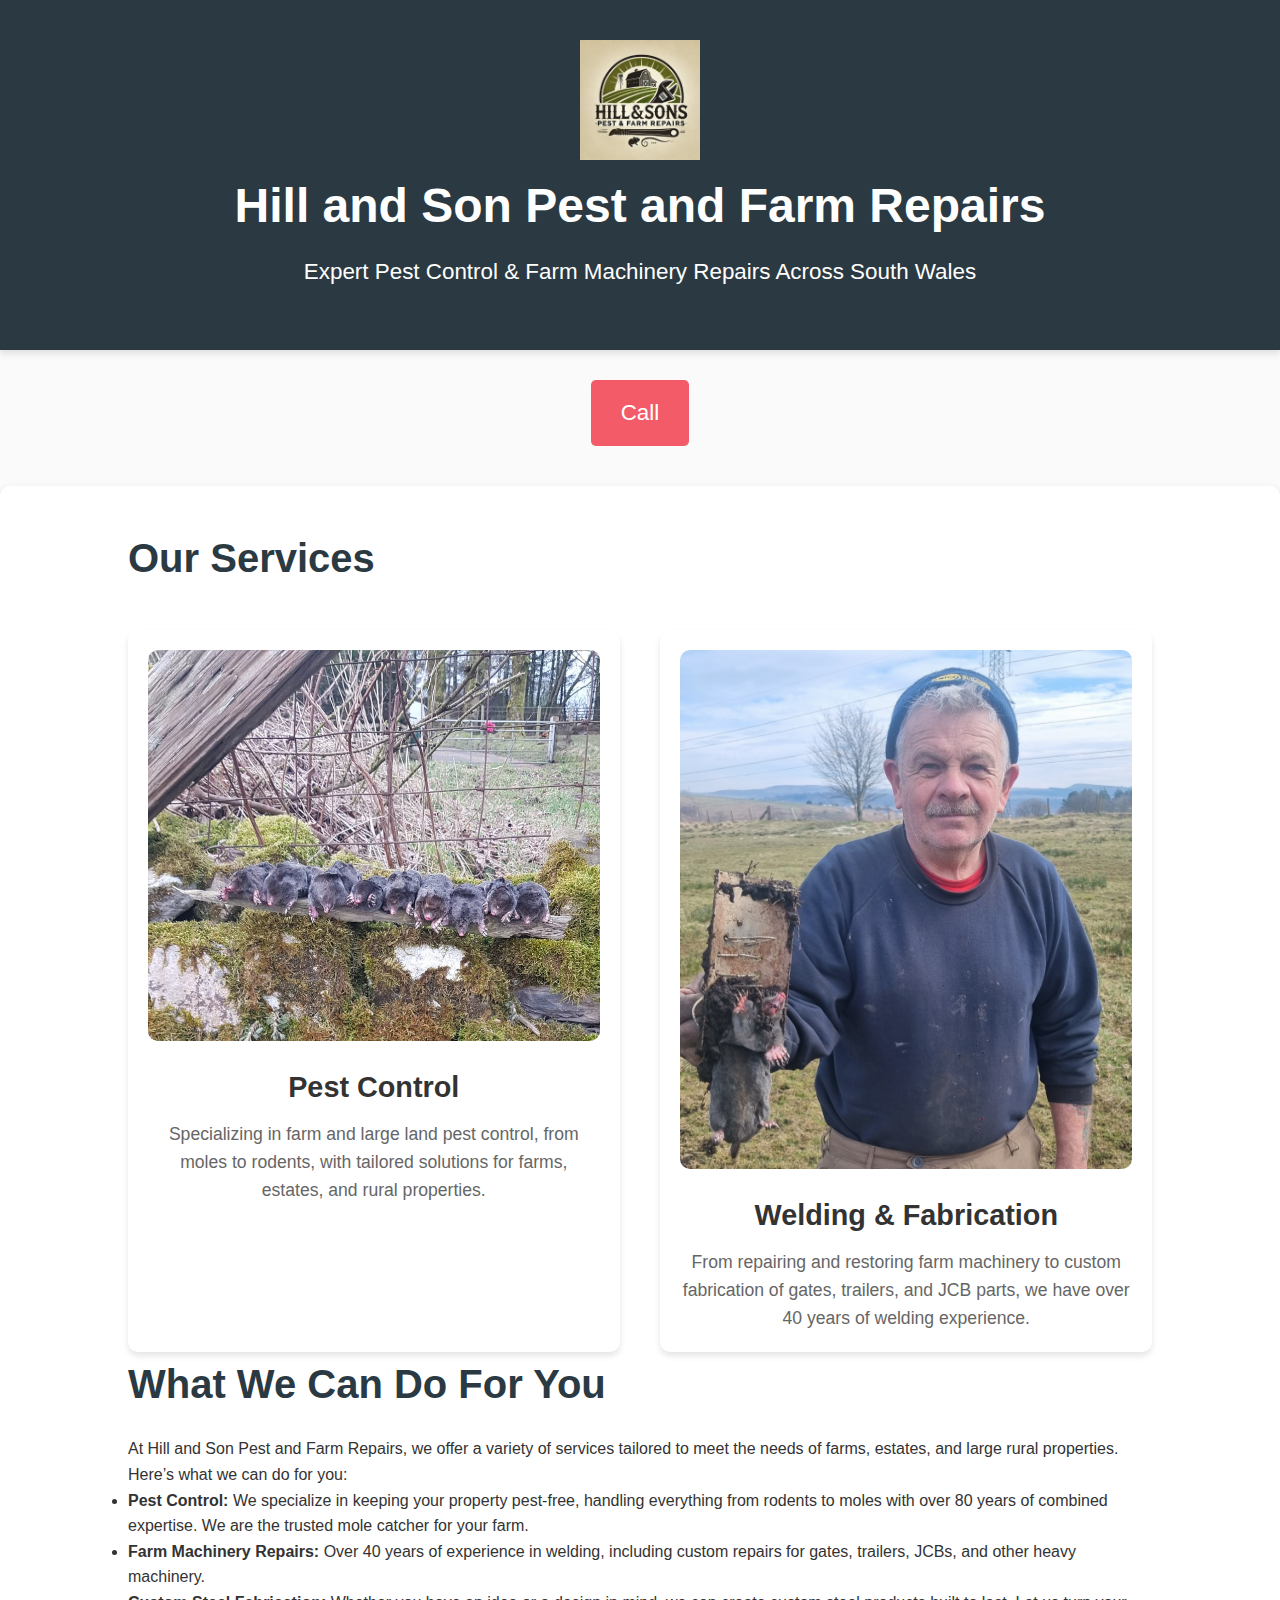
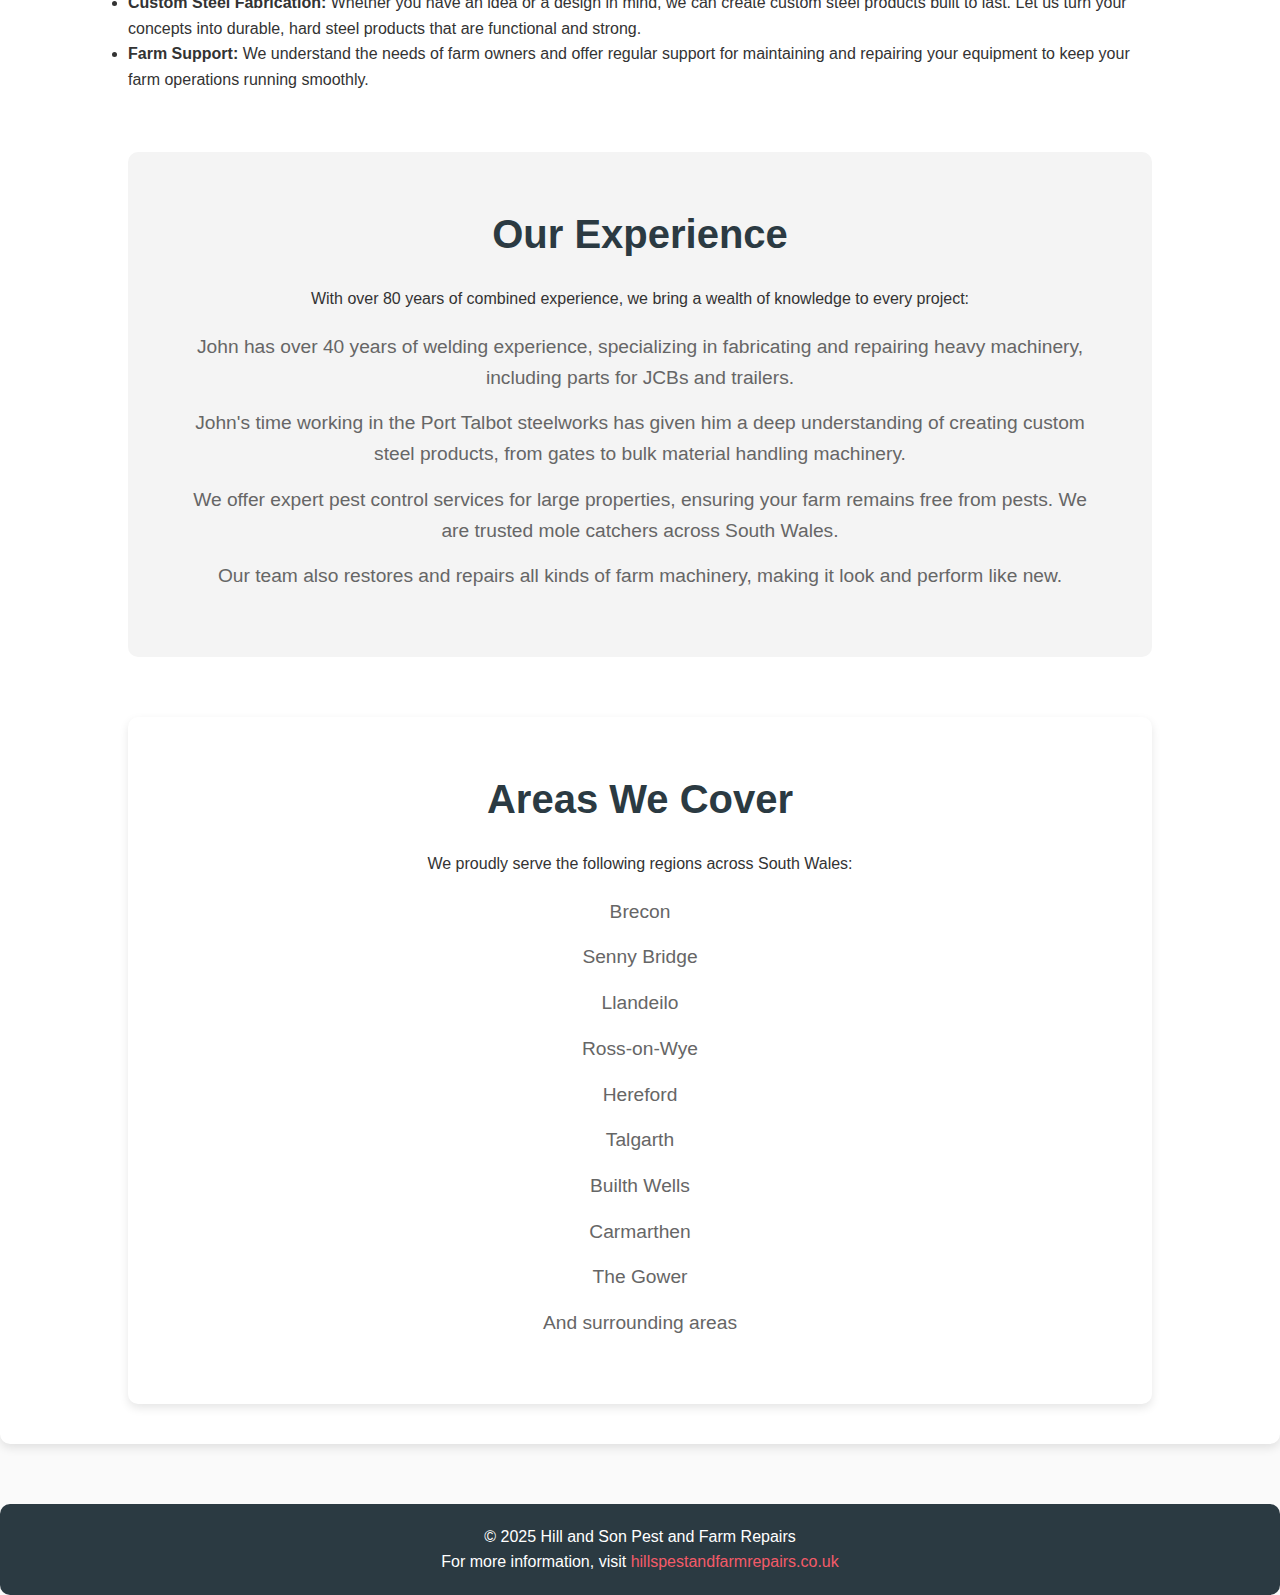
==== index.html @ d9945a19 "Add files via upload" ====
<!DOCTYPE html>
<html lang="en">
<head>
    <meta charset="UTF-8">
    <meta name="viewport" content="width=device-width, initial-scale=1.0">
    <meta name="description" content="Hill and Son Pest and Farm Repairs - Offering expert pest control, mole catching, and welding services for farms across South Wales. We specialize in machinery repair, steel fabrication, and farm support.">
    <meta name="keywords" content="pest control, mole catcher, farm repairs, welding, steel fabrication, machinery repair, South Wales, Mid Wales, steelworks, farming, gates, trailers">
    <meta name="author" content="Hill and Son Pest and Farm Repairs">
    <title>Hill and Son Pest and Farm Repairs</title>
    <link rel="icon" href="images/logo.webp">
    <link rel="stylesheet" href="styles/mobile.css" media="(max-width: 768px)">
    <link rel="stylesheet" href="styles/desktop.css" media="(min-width: 769px)">
</head>
<body>

<header>
    <img src="images/logo.webp" alt="Hill and Son Logo" width="120">
    <h1>Hill and Son Pest and Farm Repairs</h1>
    <p class="header-subheading">Expert Pest Control & Farm Machinery Repairs Across South Wales</p>
</header>

<!-- Call Button -->
<div class="call-button">
    <a href="tel:07813436577">Call</a>
</div>

<!-- Main Content -->
<div class="main-content">
    <h2>Our Services</h2>
    <div class="service-section">
        <!-- Pest Control -->
        <div class="service-card">
            <img src="images/farm_moles.jpg" alt="Mole Catcher Pest Control for Farms">
            <h3>Pest Control</h3>
            <p>Specializing in farm and large land pest control, from moles to rodents, with tailored solutions for farms, estates, and rural properties.</p>
        </div>
        <!-- Welding & Fabrication -->
        <div class="service-card">
            <img src="images/farm_john_mole.jpg" alt="Farm Welding & Fabrication Services">
            <h3>Welding & Fabrication</h3>
            <p>From repairing and restoring farm machinery to custom fabrication of gates, trailers, and JCB parts, we have over 40 years of welding experience.</p>
        </div>
    </div>

    <h2>What We Can Do For You</h2>
    <p>At Hill and Son Pest and Farm Repairs, we offer a variety of services tailored to meet the needs of farms, estates, and large rural properties. Here’s what we can do for you:</p>
    <ul>
        <li><strong>Pest Control:</strong> We specialize in keeping your property pest-free, handling everything from rodents to moles with over 80 years of combined expertise. We are the trusted mole catcher for your farm.</li>
        <li><strong>Farm Machinery Repairs:</strong> Over 40 years of experience in welding, including custom repairs for gates, trailers, JCBs, and other heavy machinery.</li>
        <li><strong>Custom Steel Fabrication:</strong> Whether you have an idea or a design in mind, we can create custom steel products built to last. Let us turn your concepts into durable, hard steel products that are functional and strong.</li>
        <li><strong>Farm Support:</strong> We understand the needs of farm owners and offer regular support for maintaining and repairing your equipment to keep your farm operations running smoothly.</li>
    </ul>

    <section class="experience">
        <h2>Our Experience</h2>
        <p>With over 80 years of combined experience, we bring a wealth of knowledge to every project:</p>
        <ul>
            <li>John has over 40 years of welding experience, specializing in fabricating and repairing heavy machinery, including parts for JCBs and trailers.</li>
            <li>John's time working in the Port Talbot steelworks has given him a deep understanding of creating custom steel products, from gates to bulk material handling machinery.</li>
            <li>We offer expert pest control services for large properties, ensuring your farm remains free from pests. We are trusted mole catchers across South Wales.</li>
            <li>Our team also restores and repairs all kinds of farm machinery, making it look and perform like new.</li>
        </ul>
    </section>

    <section class="service-area">
        <h2>Areas We Cover</h2>
        <p>We proudly serve the following regions across South Wales:</p>
        <ul>
            <li>Brecon</li>
            <li>Senny Bridge</li>
            <li>Llandeilo</li>
            <li>Ross-on-Wye</li>
            <li>Hereford</li>
            <li>Talgarth</li>
            <li>Builth Wells</li>
            <li>Carmarthen</li>
            <li>The Gower</li>
            <li>And surrounding areas</li>
        </ul>
    </section>
</div>

<footer>
    <p>&copy; 2025 Hill and Son Pest and Farm Repairs</p>
    <p>For more information, visit <a href="https://www.hillspestandfarmrepairs.co.uk">hillspestandfarmrepairs.co.uk</a></p>
</footer>

</body>
</html>
---- styles/mobile.css ----
/* Base styles */
* {
    margin: 0;
    padding: 0;
    box-sizing: border-box;
    font-family: Arial, sans-serif;
}

/* Body and overall layout */
body {
    background-color: #f4f4f4;
    color: #333;
    line-height: 1.6;
    font-size: 14px;
}

header {
    background-color: #333;
    color: #fff;
    padding: 15px;
    text-align: center;
}

header h1 {
    font-size: 1.8rem;
}

header .header-subheading {
    font-size: 1rem;
    font-weight: 300;
}

/* Call button */
.call-button {
    text-align: center;
    margin-top: 20px;
}

.call-button a {
    background-color: #f45b69;
    color: white;
    text-decoration: none;
    padding: 10px 20px;
    border-radius: 5px;
    font-size: 1rem;
}

/* Service section */
.service-section {
    display: block;
    margin: 20px;
}

.service-card {
    background-color: white;
    border-radius: 8px;
    box-shadow: 0 0 10px rgba(0, 0, 0, 0.1);
    padding: 20px;
    margin-bottom: 20px;
    text-align: center;
}

.service-card img {
    max-width: 100%;
    border-radius: 8px;
}

.service-card h3 {
    margin-top: 15px;
    font-size: 1.2rem;
}

.service-card p {
    font-size: 1rem;
    margin-top: 10px;
}

/* Experience section */
.experience {
    background-color: #f4f4f4;
    padding: 20px;
    text-align: center;
}

.experience h2 {
    font-size: 1.6rem;
    margin-bottom: 15px;
}

.experience ul {
    list-style-type: none;
}

.experience li {
    font-size: 1rem;
    margin-bottom: 8px;
}

/* Service Area section */
.service-area {
    padding: 20px;
    text-align: center;
    background-color: white;
}

.service-area h2 {
    font-size: 1.6rem;
    margin-bottom: 15px;
}

.service-area ul {
    list-style-type: none;
}

.service-area li {
    font-size: 1rem;
    margin-bottom: 8px;
}

/* Footer */
footer {
    background-color: #333;
    color: #fff;
    text-align: center;
    padding: 15px;
    font-size: 1rem;
}

footer a {
    color: #f45b69;
    text-decoration: none;
}
---- styles/desktop.css ----
/* Base styles */
* {
    margin: 0;
    padding: 0;
    box-sizing: border-box;
    font-family: 'Arial', sans-serif;
}

/* Body and overall layout */
body {
    background-color: #fafafa;
    color: #333;
    line-height: 1.6;
    font-size: 16px;
    margin: 0;
    padding: 0;
}

header {
    background-color: #2b3a42;
    color: white;
    padding: 40px;
    text-align: center;
    box-shadow: 0 4px 6px rgba(0, 0, 0, 0.1);
}

header h1 {
    font-size: 3rem;
    margin-bottom: 10px;
}

header .header-subheading {
    font-size: 1.4rem;
    font-weight: 300;
    margin-bottom: 20px;
}

/* Call Button */
.call-button {
    text-align: center;
    margin-top: 30px;
}

.call-button a {
    background-color: #f45b69;
    color: white;
    text-decoration: none;
    padding: 15px 30px;
    font-size: 1.4rem;
    border-radius: 5px;
    display: inline-block;
    transition: background-color 0.3s ease, transform 0.3s ease;
}

.call-button a:hover {
    background-color: #d35c7a;
    transform: scale(1.05);
}

/* Main Content */
.main-content {
    padding: 40px 10%;
    background-color: #fff;
    box-shadow: 0 4px 10px rgba(0, 0, 0, 0.1);
    margin-top: 40px;
    border-radius: 10px;
}

.main-content h2 {
    font-size: 2.5rem;
    margin-bottom: 20px;
    color: #2b3a42;
}

/* Service Section */
.service-section {
    display: flex;
    justify-content: space-between;
    margin-top: 40px;
}

.service-card {
    background-color: #fff;
    box-shadow: 0 4px 6px rgba(0, 0, 0, 0.1);
    width: 48%;
    padding: 20px;
    border-radius: 10px;
    text-align: center;
    transition: transform 0.3s ease, box-shadow 0.3s ease;
}

.service-card img {
    width: 100%;
    border-radius: 10px;
    transition: transform 0.3s ease;
}

.service-card h3 {
    font-size: 1.8rem;
    margin-top: 15px;
    color: #333;
}

.service-card p {
    font-size: 1.1rem;
    margin-top: 10px;
    color: #666;
}

.service-card:hover {
    transform: translateY(-10px);
    box-shadow: 0 6px 10px rgba(0, 0, 0, 0.15);
}

.service-card:hover img {
    transform: scale(1.05);
}

/* Experience Section */
.experience {
    background-color: #f4f4f4;
    padding: 50px;
    text-align: center;
    margin-top: 60px;
    border-radius: 10px;
}

.experience h2 {
    font-size: 2.5rem;
    margin-bottom: 20px;
    color: #2b3a42;
}

.experience ul {
    list-style-type: none;
    font-size: 1.2rem;
    margin-top: 20px;
}

.experience li {
    margin-bottom: 15px;
    color: #666;
}

.experience li strong {
    color: #2b3a42;
}

/* Service Area Section */
.service-area {
    background-color: #fff;
    padding: 50px;
    text-align: center;
    margin-top: 60px;
    box-shadow: 0 4px 10px rgba(0, 0, 0, 0.1);
    border-radius: 10px;
}

.service-area h2 {
    font-size: 2.5rem;
    margin-bottom: 20px;
    color: #2b3a42;
}

.service-area ul {
    list-style-type: none;
    font-size: 1.2rem;
    margin-top: 20px;
}

.service-area li {
    margin-bottom: 15px;
    color: #666;
}

/* Footer */
footer {
    background-color: #2b3a42;
    color: #fff;
    text-align: center;
    padding: 20px;
    font-size: 1rem;
    margin-top: 60px;
    border-radius: 10px;
}

footer a {
    color: #f45b69;
    text-decoration: none;
    transition: color 0.3s ease;
}

footer a:hover {
    color: #d35c7a;
}

/* Responsive Flexbox for service section */
@media (max-width: 1200px) {
    .service-section {
        flex-direction: column;
        align-items: center;
    }

    .service-card {
        width: 80%;
        margin-bottom: 30px;
    }
}

/* Hover effects for service cards */
@media (max-width: 992px) {
    .service-card {
        width: 100%;
    }

    .service-section {
        display: block;
    }
}
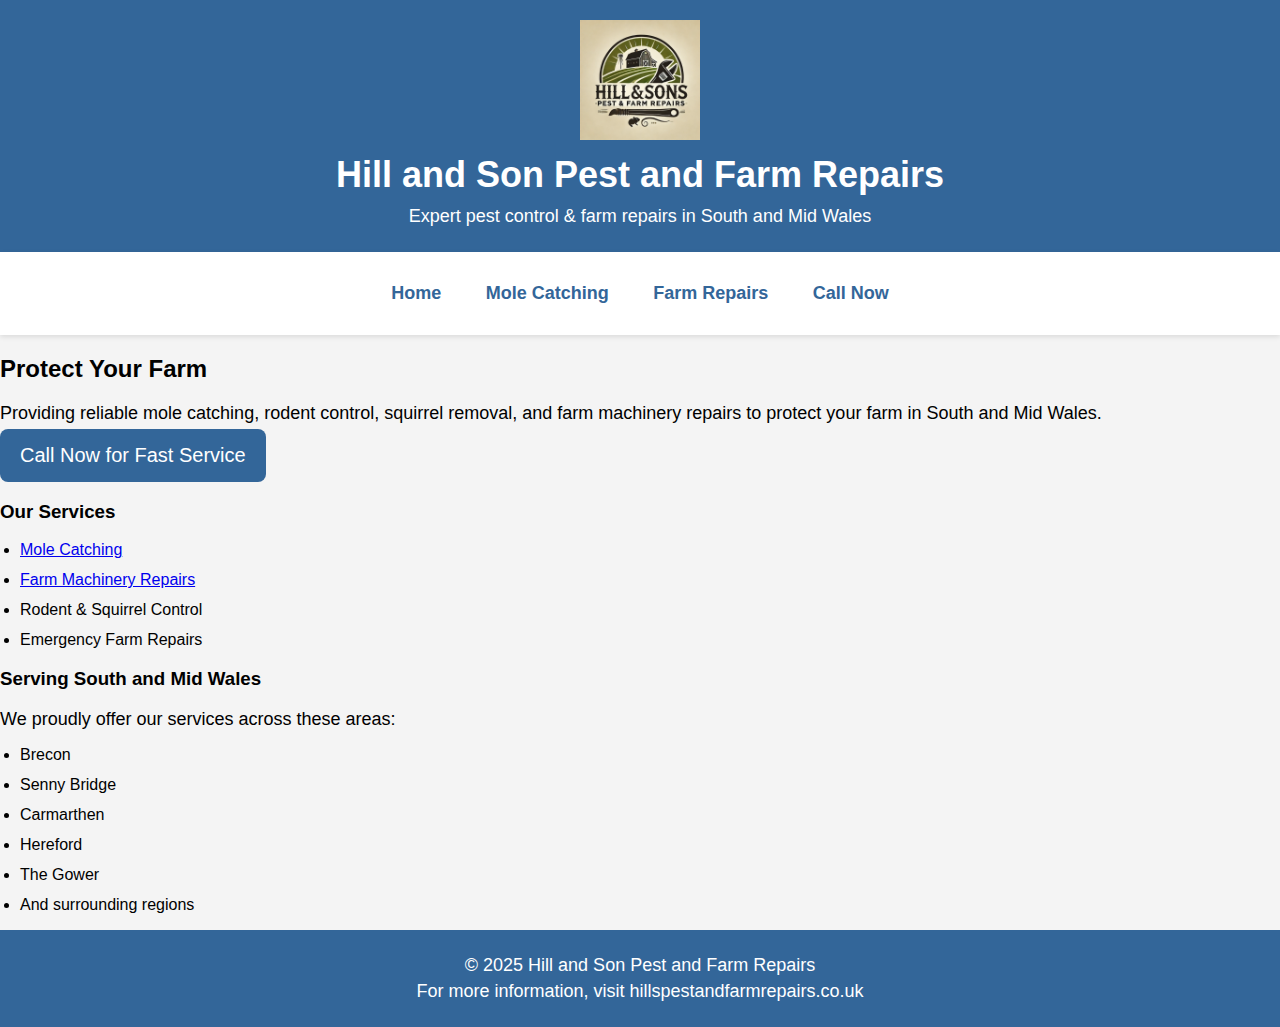
==== commit 36715882: "Add files via upload" ====
--- a/index.html
+++ b/index.html
@@ -3,8 +3,8 @@
 <head>
     <meta charset="UTF-8">
     <meta name="viewport" content="width=device-width, initial-scale=1.0">
-    <meta name="description" content="Hill and Son Pest and Farm Repairs - Offering expert pest control, mole catching, and welding services for farms across South Wales. We specialize in machinery repair, steel fabrication, and farm support.">
-    <meta name="keywords" content="pest control, mole catcher, farm repairs, welding, steel fabrication, machinery repair, South Wales, Mid Wales, steelworks, farming, gates, trailers">
+    <meta name="description" content="Hill and Son Pest and Farm Repairs - Offering mole catching, rodent control, squirrel control, and farm repairs across South and Mid Wales.">
+    <meta name="keywords" content="pest control, mole catching, farm repairs, rodent control, squirrel control, South Wales, Mid Wales">
     <meta name="author" content="Hill and Son Pest and Farm Repairs">
     <title>Hill and Son Pest and Farm Repairs</title>
     <link rel="icon" href="images/logo.webp">
@@ -16,69 +16,50 @@
 <header>
     <img src="images/logo.webp" alt="Hill and Son Logo" width="120">
     <h1>Hill and Son Pest and Farm Repairs</h1>
-    <p class="header-subheading">Expert Pest Control & Farm Machinery Repairs Across South Wales</p>
+    <p>Expert pest control & farm repairs in South and Mid Wales</p>
 </header>
 
-<!-- Call Button -->
-<div class="call-button">
-    <a href="tel:07813436577">Call</a>
-</div>
+<nav>
+    <ul>
+        <li><a href="index.html">Home</a></li>
+        <li><a href="mole_catcher.html">Mole Catching</a></li>
+        <li><a href="farm_repairs.html">Farm Repairs</a></li>
+        <li><a href="tel:07813436577">Call Now</a></li>
+    </ul>
+</nav>
 
-<!-- Main Content -->
-<div class="main-content">
-    <h2>Our Services</h2>
-    <div class="service-section">
-        <!-- Pest Control -->
-        <div class="service-card">
-            <img src="images/farm_moles.jpg" alt="Mole Catcher Pest Control for Farms">
-            <h3>Pest Control</h3>
-            <p>Specializing in farm and large land pest control, from moles to rodents, with tailored solutions for farms, estates, and rural properties.</p>
+<main>
+    <section class="intro">
+        <h2>Protect Your Farm</h2>
+        <p>Providing reliable mole catching, rodent control, squirrel removal, and farm machinery repairs to protect your farm in South and Mid Wales.</p>
+        <div class="call-button">
+            <a href="tel:07813436577">Call Now for Fast Service</a>
         </div>
-        <!-- Welding & Fabrication -->
-        <div class="service-card">
-            <img src="images/farm_john_mole.jpg" alt="Farm Welding & Fabrication Services">
-            <h3>Welding & Fabrication</h3>
-            <p>From repairing and restoring farm machinery to custom fabrication of gates, trailers, and JCB parts, we have over 40 years of welding experience.</p>
-        </div>
-    </div>
+    </section>
 
-    <h2>What We Can Do For You</h2>
-    <p>At Hill and Son Pest and Farm Repairs, we offer a variety of services tailored to meet the needs of farms, estates, and large rural properties. Here’s what we can do for you:</p>
-    <ul>
-        <li><strong>Pest Control:</strong> We specialize in keeping your property pest-free, handling everything from rodents to moles with over 80 years of combined expertise. We are the trusted mole catcher for your farm.</li>
-        <li><strong>Farm Machinery Repairs:</strong> Over 40 years of experience in welding, including custom repairs for gates, trailers, JCBs, and other heavy machinery.</li>
-        <li><strong>Custom Steel Fabrication:</strong> Whether you have an idea or a design in mind, we can create custom steel products built to last. Let us turn your concepts into durable, hard steel products that are functional and strong.</li>
-        <li><strong>Farm Support:</strong> We understand the needs of farm owners and offer regular support for maintaining and repairing your equipment to keep your farm operations running smoothly.</li>
-    </ul>
-
-    <section class="experience">
-        <h2>Our Experience</h2>
-        <p>With over 80 years of combined experience, we bring a wealth of knowledge to every project:</p>
+    <section class="services">
+        <h3>Our Services</h3>
         <ul>
-            <li>John has over 40 years of welding experience, specializing in fabricating and repairing heavy machinery, including parts for JCBs and trailers.</li>
-            <li>John's time working in the Port Talbot steelworks has given him a deep understanding of creating custom steel products, from gates to bulk material handling machinery.</li>
-            <li>We offer expert pest control services for large properties, ensuring your farm remains free from pests. We are trusted mole catchers across South Wales.</li>
-            <li>Our team also restores and repairs all kinds of farm machinery, making it look and perform like new.</li>
+            <li><a href="mole_catcher.html">Mole Catching</a></li>
+            <li><a href="farm_repairs.html">Farm Machinery Repairs</a></li>
+            <li>Rodent & Squirrel Control</li>
+            <li>Emergency Farm Repairs</li>
         </ul>
     </section>
 
-    <section class="service-area">
-        <h2>Areas We Cover</h2>
-        <p>We proudly serve the following regions across South Wales:</p>
+    <section class="areas">
+        <h3>Serving South and Mid Wales</h3>
+        <p>We proudly offer our services across these areas:</p>
         <ul>
             <li>Brecon</li>
             <li>Senny Bridge</li>
-            <li>Llandeilo</li>
-            <li>Ross-on-Wye</li>
+            <li>Carmarthen</li>
             <li>Hereford</li>
-            <li>Talgarth</li>
-            <li>Builth Wells</li>
-            <li>Carmarthen</li>
             <li>The Gower</li>
-            <li>And surrounding areas</li>
+            <li>And surrounding regions</li>
         </ul>
     </section>
-</div>
+</main>
 
 <footer>
     <p>&copy; 2025 Hill and Son Pest and Farm Repairs</p>
--- a/styles/mobile.css
+++ b/styles/mobile.css
@@ -1,132 +1,117 @@
-/* Base styles */
-* {
+/* Mobile Styles (max-width: 768px) */
+body {
+    font-family: Arial, sans-serif;
     margin: 0;
     padding: 0;
-    box-sizing: border-box;
-    font-family: Arial, sans-serif;
-}
-
-/* Body and overall layout */
-body {
     background-color: #f4f4f4;
-    color: #333;
-    line-height: 1.6;
-    font-size: 14px;
 }
 
 header {
-    background-color: #333;
+    background-color: #336699;
     color: #fff;
-    padding: 15px;
+    padding: 10px;
     text-align: center;
 }
 
-header h1 {
-    font-size: 1.8rem;
+header img {
+    max-width: 100px;
 }
 
-header .header-subheading {
-    font-size: 1rem;
-    font-weight: 300;
+h1 {
+    font-size: 24px;
+    margin: 10px 0;
 }
 
-/* Call button */
-.call-button {
+p {
+    font-size: 14px;
+    margin: 5px 0;
+}
+
+nav {
+    background-color: #fff;
+    padding: 10px;
     text-align: center;
-    margin-top: 20px;
+}
+
+nav ul {
+    list-style-type: none;
+    padding: 0;
+}
+
+nav li {
+    display: inline;
+    margin: 0 15px;
+}
+
+nav a {
+    text-decoration: none;
+    color: #336699;
+    font-weight: bold;
+}
+
+nav a:hover {
+    color: #ff6600;
+}
+
+.main-content {
+    padding: 20px;
+    background-color: #fff;
+    margin: 20px 0;
+    border-radius: 8px;
+}
+
+.main-content h2 {
+    font-size: 22px;
+    color: #333;
+}
+
+.main-content h3 {
+    font-size: 18px;
+    color: #333;
+}
+
+ul {
+    padding-left: 20px;
+}
+
+ul li {
+    font-size: 14px;
+    margin-bottom: 8px;
+}
+
+.image-gallery img {
+    max-width: 100%;
+    height: auto;
+    margin-bottom: 10px;
 }
 
 .call-button a {
-    background-color: #f45b69;
-    color: white;
+    display: inline-block;
+    background-color: #336699;
+    color: #fff;
+    padding: 10px 15px;
     text-decoration: none;
-    padding: 10px 20px;
     border-radius: 5px;
-    font-size: 1rem;
-}
-
-/* Service section */
-.service-section {
-    display: block;
-    margin: 20px;
-}
-
-.service-card {
-    background-color: white;
-    border-radius: 8px;
-    box-shadow: 0 0 10px rgba(0, 0, 0, 0.1);
-    padding: 20px;
-    margin-bottom: 20px;
+    font-size: 16px;
     text-align: center;
 }
 
-.service-card img {
-    max-width: 100%;
-    border-radius: 8px;
+.call-button a:hover {
+    background-color: #ff6600;
 }
 
-.service-card h3 {
-    margin-top: 15px;
-    font-size: 1.2rem;
-}
-
-.service-card p {
-    font-size: 1rem;
-    margin-top: 10px;
-}
-
-/* Experience section */
-.experience {
-    background-color: #f4f4f4;
-    padding: 20px;
-    text-align: center;
-}
-
-.experience h2 {
-    font-size: 1.6rem;
-    margin-bottom: 15px;
-}
-
-.experience ul {
-    list-style-type: none;
-}
-
-.experience li {
-    font-size: 1rem;
-    margin-bottom: 8px;
-}
-
-/* Service Area section */
-.service-area {
-    padding: 20px;
-    text-align: center;
-    background-color: white;
-}
-
-.service-area h2 {
-    font-size: 1.6rem;
-    margin-bottom: 15px;
-}
-
-.service-area ul {
-    list-style-type: none;
-}
-
-.service-area li {
-    font-size: 1rem;
-    margin-bottom: 8px;
-}
-
-/* Footer */
 footer {
-    background-color: #333;
+    background-color: #336699;
     color: #fff;
     text-align: center;
-    padding: 15px;
-    font-size: 1rem;
+    padding: 10px 0;
 }
 
 footer a {
-    color: #f45b69;
+    color: #fff;
     text-decoration: none;
 }
+
+footer a:hover {
+    color: #ff6600;
+}
--- a/styles/desktop.css
+++ b/styles/desktop.css
@@ -1,219 +1,123 @@
-/* Base styles */
-* {
+/* Desktop Styles (min-width: 769px) */
+body {
+    font-family: Arial, sans-serif;
     margin: 0;
     padding: 0;
-    box-sizing: border-box;
-    font-family: 'Arial', sans-serif;
+    background-color: #f4f4f4;
 }
 
-/* Body and overall layout */
-body {
-    background-color: #fafafa;
-    color: #333;
-    line-height: 1.6;
-    font-size: 16px;
-    margin: 0;
+header {
+    background-color: #336699;
+    color: #fff;
+    padding: 20px;
+    text-align: center;
+}
+
+header img {
+    max-width: 120px;
+}
+
+h1 {
+    font-size: 36px;
+    margin: 10px 0;
+}
+
+p {
+    font-size: 18px;
+    margin: 5px 0;
+}
+
+nav {
+    background-color: #fff;
+    padding: 15px;
+    text-align: center;
+    box-shadow: 0 2px 5px rgba(0, 0, 0, 0.1);
+}
+
+nav ul {
+    list-style-type: none;
     padding: 0;
 }
 
-header {
-    background-color: #2b3a42;
-    color: white;
-    padding: 40px;
-    text-align: center;
-    box-shadow: 0 4px 6px rgba(0, 0, 0, 0.1);
+nav li {
+    display: inline;
+    margin: 0 20px;
 }
 
-header h1 {
-    font-size: 3rem;
-    margin-bottom: 10px;
+nav a {
+    text-decoration: none;
+    color: #336699;
+    font-weight: bold;
+    font-size: 18px;
 }
 
-header .header-subheading {
-    font-size: 1.4rem;
-    font-weight: 300;
-    margin-bottom: 20px;
+nav a:hover {
+    color: #ff6600;
 }
 
-/* Call Button */
-.call-button {
-    text-align: center;
-    margin-top: 30px;
+.main-content {
+    padding: 40px;
+    background-color: #fff;
+    margin: 40px auto;
+    width: 90%;
+    max-width: 1200px;
+    border-radius: 8px;
+    box-shadow: 0 4px 10px rgba(0, 0, 0, 0.1);
+}
+
+.main-content h2 {
+    font-size: 28px;
+    color: #333;
+}
+
+.main-content h3 {
+    font-size: 22px;
+    color: #333;
+}
+
+ul {
+    padding-left: 20px;
+}
+
+ul li {
+    font-size: 16px;
+    margin-bottom: 12px;
+}
+
+.image-gallery img {
+    width: 48%;
+    height: auto;
+    margin: 1%;
+    border-radius: 8px;
 }
 
 .call-button a {
-    background-color: #f45b69;
-    color: white;
+    display: inline-block;
+    background-color: #336699;
+    color: #fff;
+    padding: 15px 20px;
     text-decoration: none;
-    padding: 15px 30px;
-    font-size: 1.4rem;
-    border-radius: 5px;
-    display: inline-block;
-    transition: background-color 0.3s ease, transform 0.3s ease;
+    border-radius: 8px;
+    font-size: 20px;
+    text-align: center;
 }
 
 .call-button a:hover {
-    background-color: #d35c7a;
-    transform: scale(1.05);
+    background-color: #ff6600;
 }
 
-/* Main Content */
-.main-content {
-    padding: 40px 10%;
-    background-color: #fff;
-    box-shadow: 0 4px 10px rgba(0, 0, 0, 0.1);
-    margin-top: 40px;
-    border-radius: 10px;
-}
-
-.main-content h2 {
-    font-size: 2.5rem;
-    margin-bottom: 20px;
-    color: #2b3a42;
-}
-
-/* Service Section */
-.service-section {
-    display: flex;
-    justify-content: space-between;
-    margin-top: 40px;
-}
-
-.service-card {
-    background-color: #fff;
-    box-shadow: 0 4px 6px rgba(0, 0, 0, 0.1);
-    width: 48%;
-    padding: 20px;
-    border-radius: 10px;
-    text-align: center;
-    transition: transform 0.3s ease, box-shadow 0.3s ease;
-}
-
-.service-card img {
-    width: 100%;
-    border-radius: 10px;
-    transition: transform 0.3s ease;
-}
-
-.service-card h3 {
-    font-size: 1.8rem;
-    margin-top: 15px;
-    color: #333;
-}
-
-.service-card p {
-    font-size: 1.1rem;
-    margin-top: 10px;
-    color: #666;
-}
-
-.service-card:hover {
-    transform: translateY(-10px);
-    box-shadow: 0 6px 10px rgba(0, 0, 0, 0.15);
-}
-
-.service-card:hover img {
-    transform: scale(1.05);
-}
-
-/* Experience Section */
-.experience {
-    background-color: #f4f4f4;
-    padding: 50px;
-    text-align: center;
-    margin-top: 60px;
-    border-radius: 10px;
-}
-
-.experience h2 {
-    font-size: 2.5rem;
-    margin-bottom: 20px;
-    color: #2b3a42;
-}
-
-.experience ul {
-    list-style-type: none;
-    font-size: 1.2rem;
-    margin-top: 20px;
-}
-
-.experience li {
-    margin-bottom: 15px;
-    color: #666;
-}
-
-.experience li strong {
-    color: #2b3a42;
-}
-
-/* Service Area Section */
-.service-area {
-    background-color: #fff;
-    padding: 50px;
-    text-align: center;
-    margin-top: 60px;
-    box-shadow: 0 4px 10px rgba(0, 0, 0, 0.1);
-    border-radius: 10px;
-}
-
-.service-area h2 {
-    font-size: 2.5rem;
-    margin-bottom: 20px;
-    color: #2b3a42;
-}
-
-.service-area ul {
-    list-style-type: none;
-    font-size: 1.2rem;
-    margin-top: 20px;
-}
-
-.service-area li {
-    margin-bottom: 15px;
-    color: #666;
-}
-
-/* Footer */
 footer {
-    background-color: #2b3a42;
+    background-color: #336699;
     color: #fff;
     text-align: center;
-    padding: 20px;
-    font-size: 1rem;
-    margin-top: 60px;
-    border-radius: 10px;
+    padding: 20px 0;
 }
 
 footer a {
-    color: #f45b69;
+    color: #fff;
     text-decoration: none;
-    transition: color 0.3s ease;
 }
 
 footer a:hover {
-    color: #d35c7a;
+    color: #ff6600;
 }
-
-/* Responsive Flexbox for service section */
-@media (max-width: 1200px) {
-    .service-section {
-        flex-direction: column;
-        align-items: center;
-    }
-
-    .service-card {
-        width: 80%;
-        margin-bottom: 30px;
-    }
-}
-
-/* Hover effects for service cards */
-@media (max-width: 992px) {
-    .service-card {
-        width: 100%;
-    }
-
-    .service-section {
-        display: block;
-    }
-}
